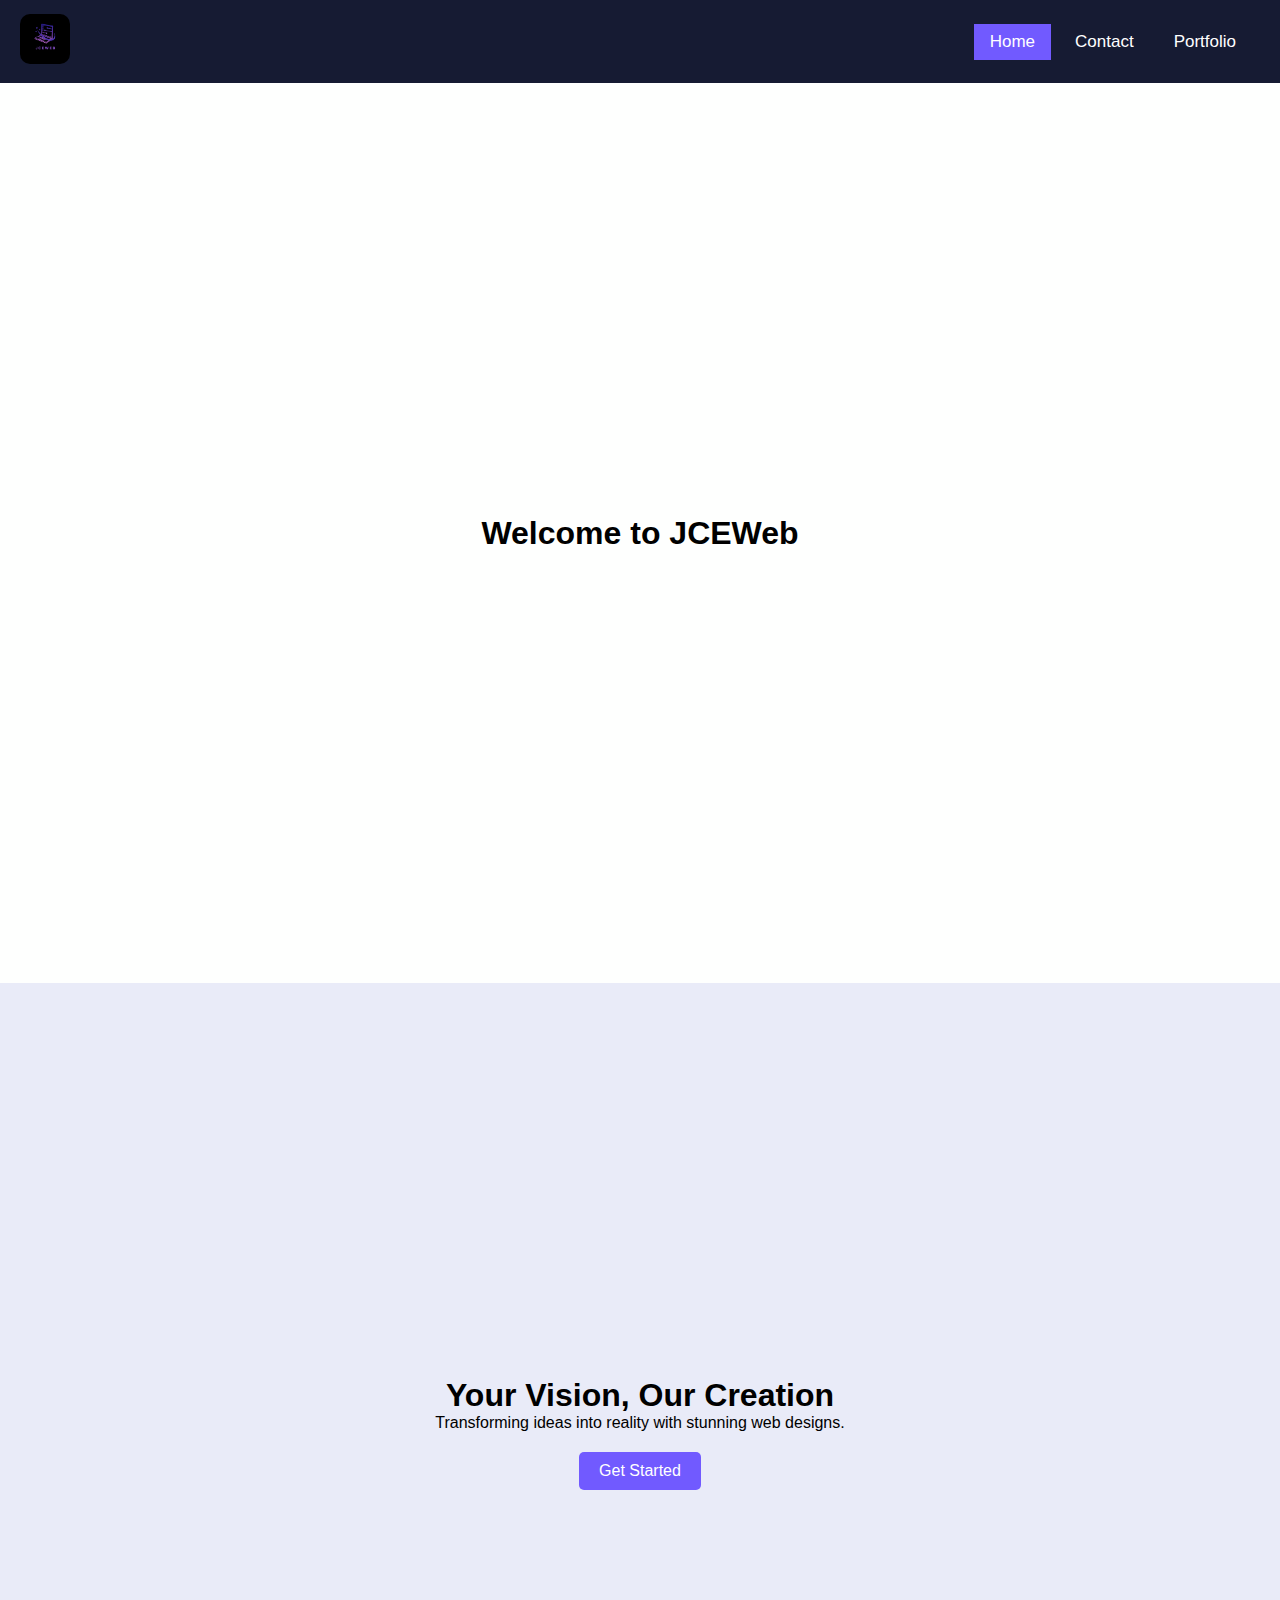
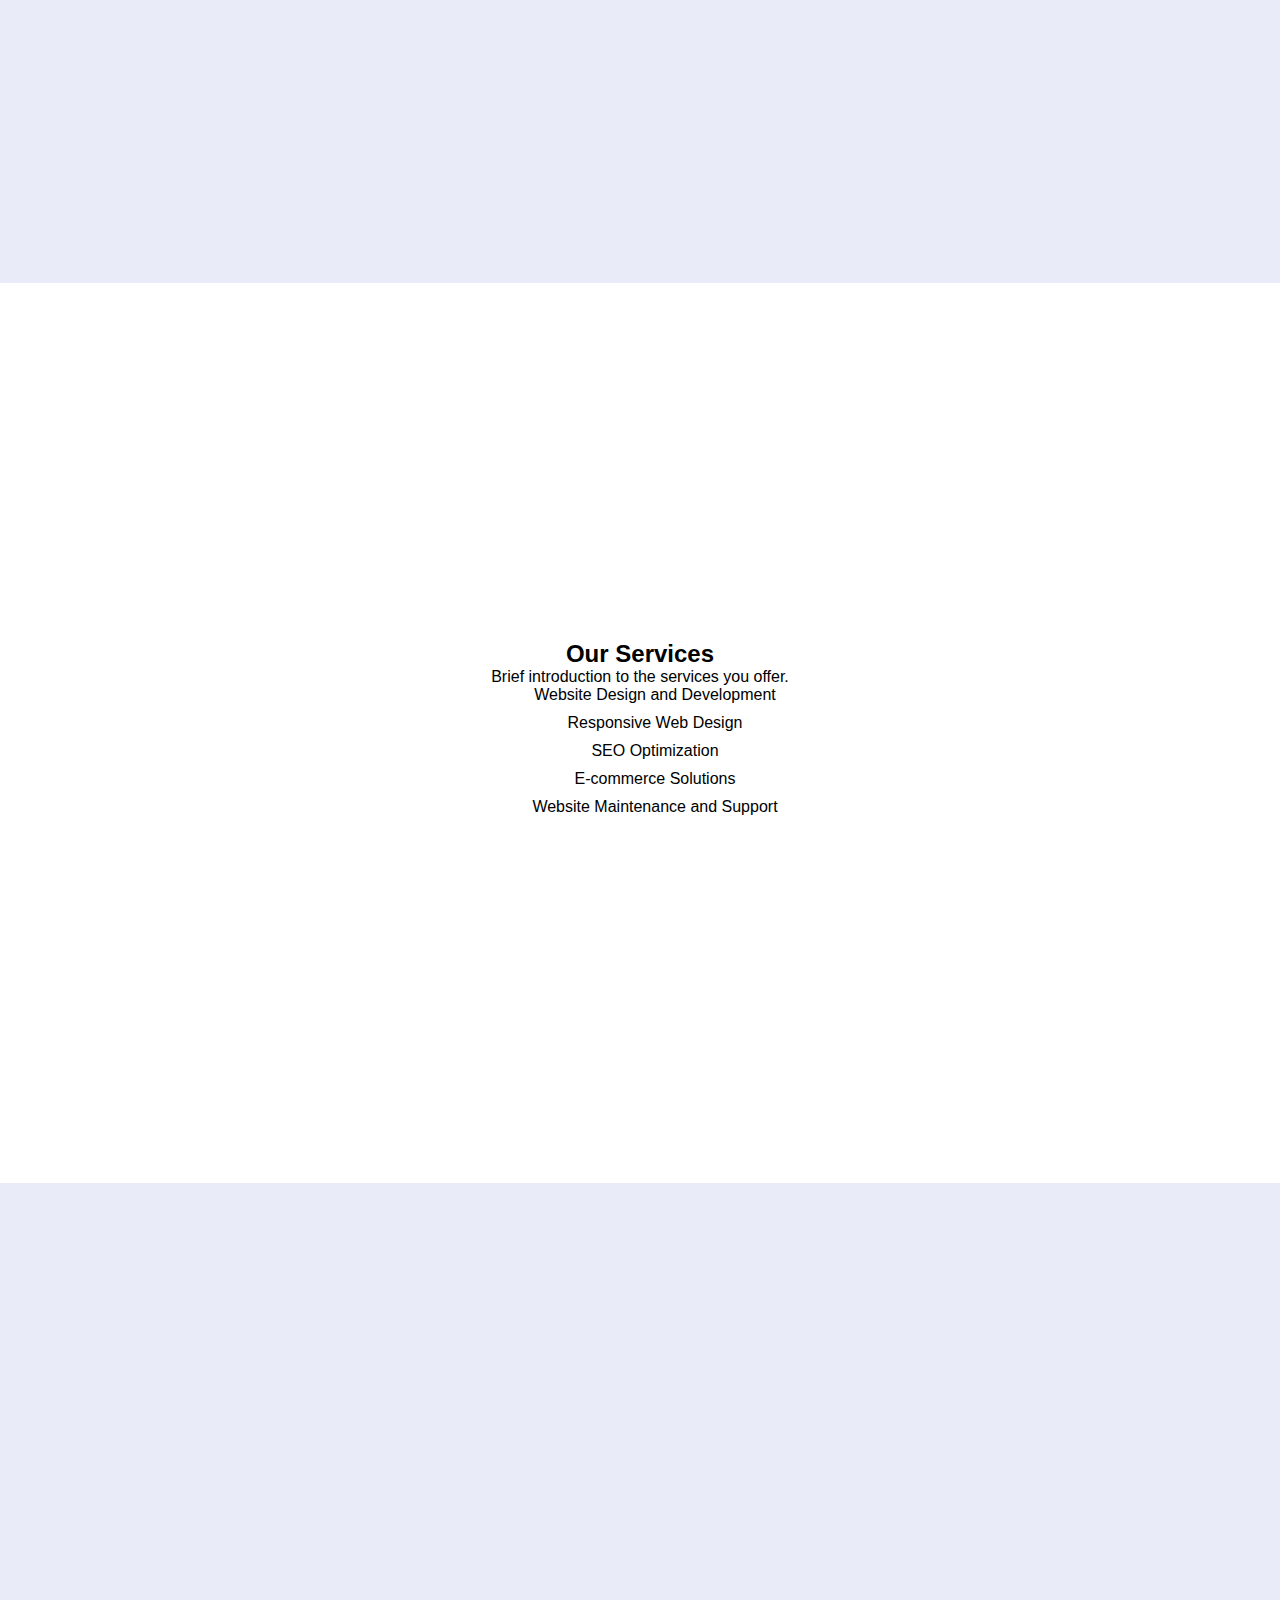
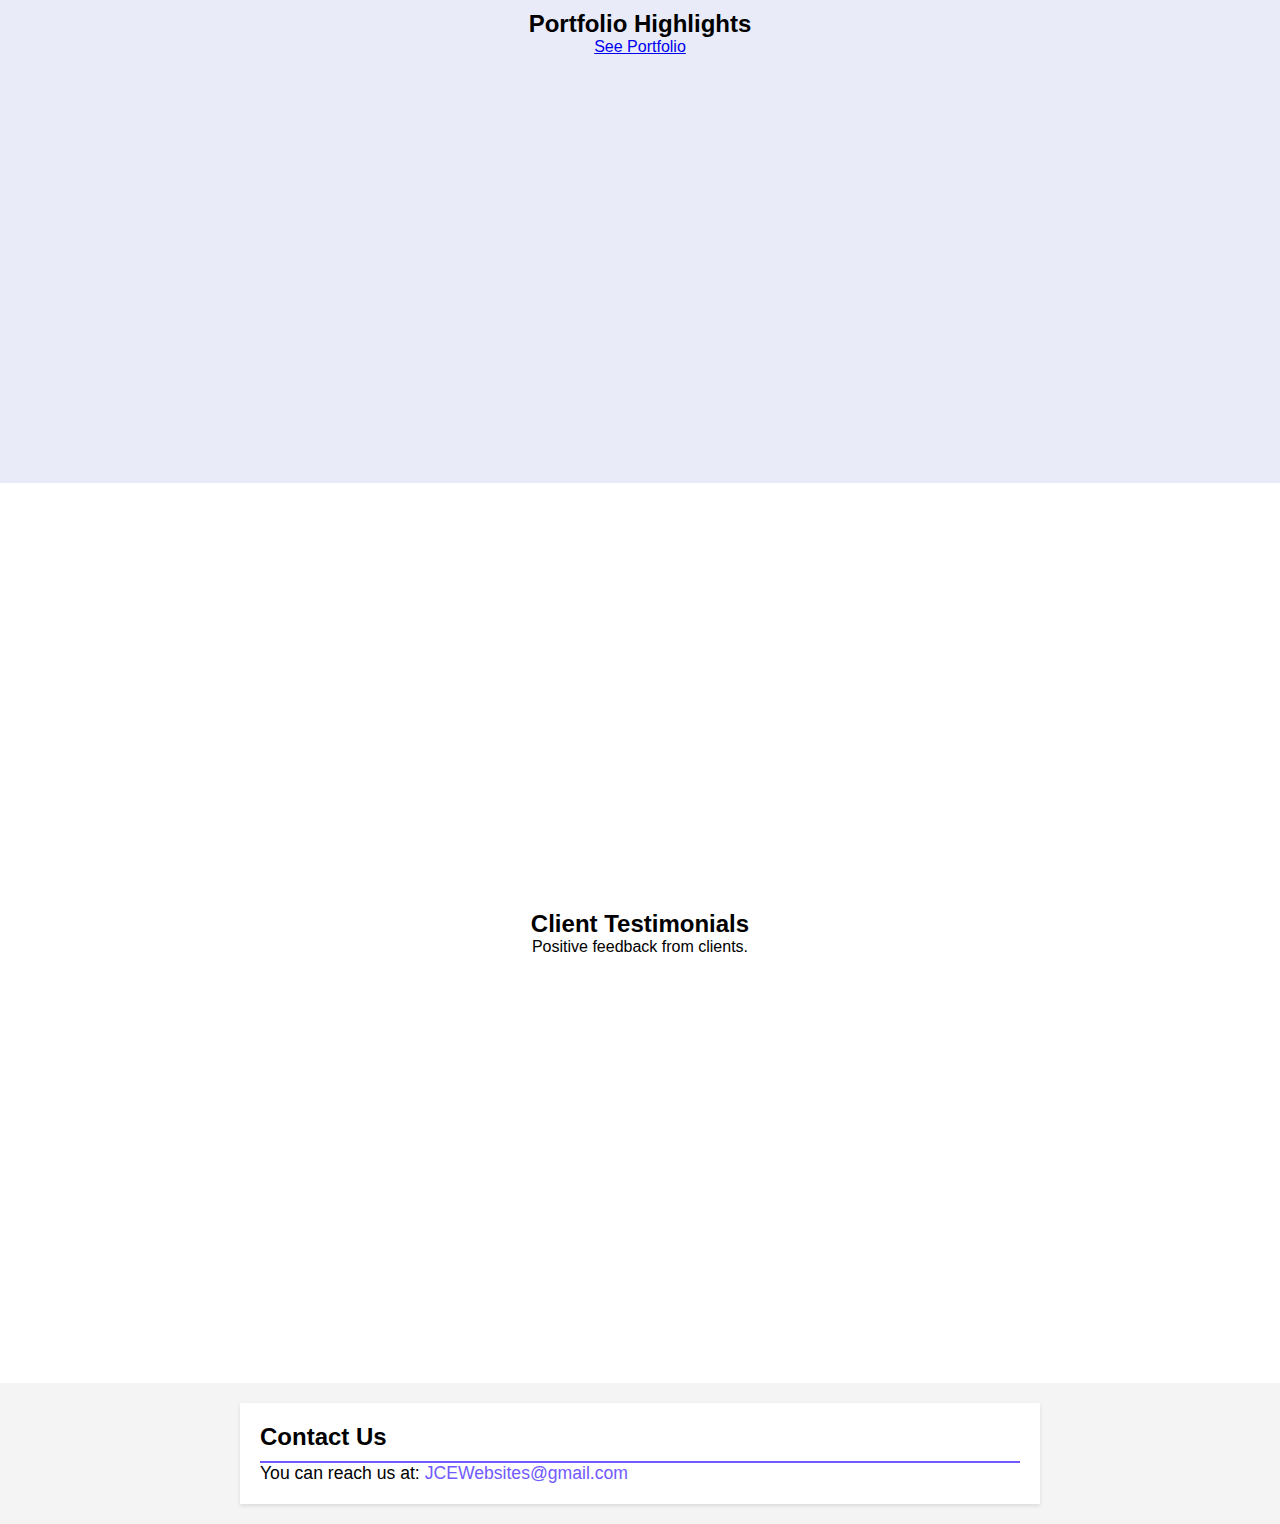
==== index.html @ 8eb4a632 "Add files via upload" ====
<!DOCTYPE html>
<html lang="en">
<head>
  <meta charset="UTF-8">
  <meta name="viewport" content="width=device-width, initial-scale=1.0">
  <link rel="stylesheet" href="styles.css">
  <link rel="preconnect" href="https://fonts.googleapis.com">
  <link rel="preconnect" href="https://fonts.gstatic.com" crossorigin>
  <link href="https://fonts.googleapis.com/css2?family=Dancing+Script:wght@400..700&display=swap" rel="stylesheet">
  <title>JCEWeb</title>
</head>
<body>
  <div class="navbar" id="myNavbar">
    <a href="index.html" class="logo"><img src="logo.jpeg" alt="JCEWeb Logo"></a>
    <div class="nav-items">
      <a href="index.html" class="active">Home</a>
      <a href="contact.html">Contact</a>
      <a href="portfolio.html">Portfolio</a>
    </div>
    <a href="javascript:void(0);" class="icon" onclick="toggleNavbar()">
      &#9776;
    </a>
  </div>

  <div class="dropdown-content" id="dropdownContent">
    <a href="index.html" class="active">Home</a>
    <a href="contact.html">Contact</a>
    <a href="portfolio.html">Portfolio</a>
  </div>

  <section class="introduction">
    <div class="content">
      <h1>Welcome to JCEWeb</h1>
    </div>
  </section>

  <section class="hero">
    <div class="content">
      <h1>Your Vision, Our Creation</h1>
      <p>Transforming ideas into reality with stunning web designs.</p>
      <a href="contact.html" class="cta">Get Started</a>
    </div>
  </section>

  <section class="services-overview">
    <div class="content">
      <h2>Our Services</h2>
      <p>Brief introduction to the services you offer.</p>
      <ul>
        <li>Website Design and Development</li>
        <li>Responsive Web Design</li>
        <li>SEO Optimization</li>
        <li>E-commerce Solutions</li>
        <li>Website Maintenance and Support</li>
      </ul>
    </div>
  </section>

  <section class="portfolio-highlights">
    <div class="content">
      <h2>Portfolio Highlights</h2>
      <!-- Add portfolio items here -->
	  <a href="portfolio.html" class="cta">See Portfolio</a>
    </div>
  </section>

  <section class="client-testimonials">
    <div class="content">
      <h2>Client Testimonials</h2>
      <p>Positive feedback from clients.</p>
      <!-- Add testimonials here -->
    </div>
  </section>

  <div class="contact">
    <h2>Contact Us</h2>
    <p>You can reach us at: <a href="mailto:JCEWebsites@gmail.com">JCEWebsites@gmail.com</a></p>
  </div>

  <script>
    function toggleNavbar() {
      var x = document.getElementById("dropdownContent");
      if (x.style.maxHeight) {
        x.style.maxHeight = null;
      } else {
        x.style.maxHeight = x.scrollHeight + "px";
      }
    }
  </script>
</body>
</html>
---- styles.css ----
* {
	box-sizing: border-box;
	margin: 0;
	padding: 0;
  }
  
  body {
	font-family: Arial, sans-serif;
	background-color: #f4f4f4;
	color: #000;
	overflow-x: hidden;
  }
  
  .navbar {
	overflow: hidden;
	background-color: rgb(22, 27, 51);
	padding: 14px 20px;
	position: relative;
	z-index: 1;
	display: flex;
	justify-content: space-between;
	align-items: center;
  }
  
  .navbar .nav-items {
	display: flex;
  }
  
  .navbar a {
	color: #fff;
	text-align: center;
	padding: 14px 16px;
	text-decoration: none;
	font-size: 17px;
	transition: background-color 0.3s ease;
  }
  
  .navbar a:hover:not(.logo) {
	background-color: #ddd;
	color: black;
  }
  
  .navbar a.active {
	background-color: rgb(113, 90, 255);
	color: white;
  }
  
  .navbar a.logo {
	padding: 0;
  }
  
  .navbar a.logo img {
	width: 50px;
	height: 50px;
	border-radius: 10px;
  }
  
  .navbar a.icon {
	display: none;
  }
  
  .dropdown-content {
	display: none;
	background-color: rgb(22, 27, 51);
	width: 100%;
	overflow: hidden;
	transition: max-height 0.3s ease-out;
  }
  
  .dropdown-content a {
	float: none;
	color: #fff;
	padding: 12px 16px;
	text-decoration: none;
	display: block;
	text-align: left;
  }
  
  .dropdown-content a:hover {
	background-color: #ddd;
	color: black;
  }
  
  @media screen and (max-width: 650px) {
	.navbar a:not(.logo) {
	  display: none;
	}
  
	.navbar a.icon {
	  float: right;
	  display: block;
	}
  
	.navbar .logo {
	  float: left;
	}
  
	.dropdown-content {
	  display: block;
	  max-height: 0;
	}
  
	.dropdown-content a {
	  padding: 20px 16px; /* Increased spacing for mobile */
	}
  }
  
  @media screen and (min-width: 651px) {
	.navbar .nav-items a {
	  padding: 8px 16px; /* Reduced spacing for desktop */
	  margin-right: 8px; /* Slight distance between items */
	}
  
	.dropdown-content a {
	  padding: 8px 16px; /* Reduced spacing for desktop */
	  text-align: left;  /* Align items to the left */
	}
  }
  
  section {
	display: flex;
	justify-content: center;
	align-items: center;
	height: 100vh;
	padding: 20px;
	color: #000;
	text-align: center;
  }
  
  .introduction {
	background-color: rgb(254, 255, 254);
  }
  
  .hero {
	background-color: rgb(233, 235, 248);
  }
  
  .services-overview {
	background-color: rgb(254, 255, 254);
  }
  
  .portfolio-highlights {
	background-color: rgb(233, 235, 248);
  }
  
  .client-testimonials {
	background-color: rgb(254, 255, 254);
  }
  
  .hero .content {
	text-align: center;
  }
  
  .hero .cta {
	display: inline-block;
	padding: 10px 20px;
	margin-top: 20px;
	background-color: rgb(113, 90, 255);
	color: white;
	text-decoration: none;
	border-radius: 5px;
	transition: background-color 0.3s ease;
  }
  
  .hero .cta:hover {
	background-color: #028a50;
  }
  
  .services-overview ul {
	list-style: none;
	padding: 0;
  }
  
  .services-overview ul li {
	background: url('checkmark.png') no-repeat left center;
	background-size: 20px 20px;
	padding-left: 30px;
	margin-bottom: 10px;
  }
  
  .contact {
	padding: 20px;
	max-width: 800px;
	margin: 20px auto;
	background-color: rgb(254, 255, 254);
	box-shadow: 0 2px 4px rgba(0, 0, 0, 0.1);
  }
  
  .contact h2 {
	border-bottom: 2px solid rgb(113, 90, 255);
	padding-bottom: 10px;
  }
  
  .contact p {
	font-size: 1.1em;
  }
  
  .contact a {
	color: rgb(113, 90, 255);
	text-decoration: none;
  }
  
  .contact a:hover {
	text-decoration: underline;
  }
  
  /* Responsive Styles */
  @media (max-width: 768px) {
	.topnav a {
	  display: none;
	}
  
	.topnav a.icon {
	  display: block;
	  position: absolute;
	  right: 0;
	  top: 0;
	}
  
	.topnav.responsive {
	  position: relative;
	}
  
	.topnav.responsive a.icon {
	  position: relative;
	}
  
	.topnav.responsive a {
	  float: none;
	  display: block;
	  text-align: left;
	}
  
	.topnav.responsive .logo {
	  float: none;
	}
  
	.heading h1 {
	  font-size: 2em;
	}
  
	.heading h3 {
	  font-size: 1em;
	}
  
	.services, .contact {
	  padding: 10px;
	}
  
	.services ul li {
	  background-size: 15px 15px;
	  padding-left: 25px;
	}
  }
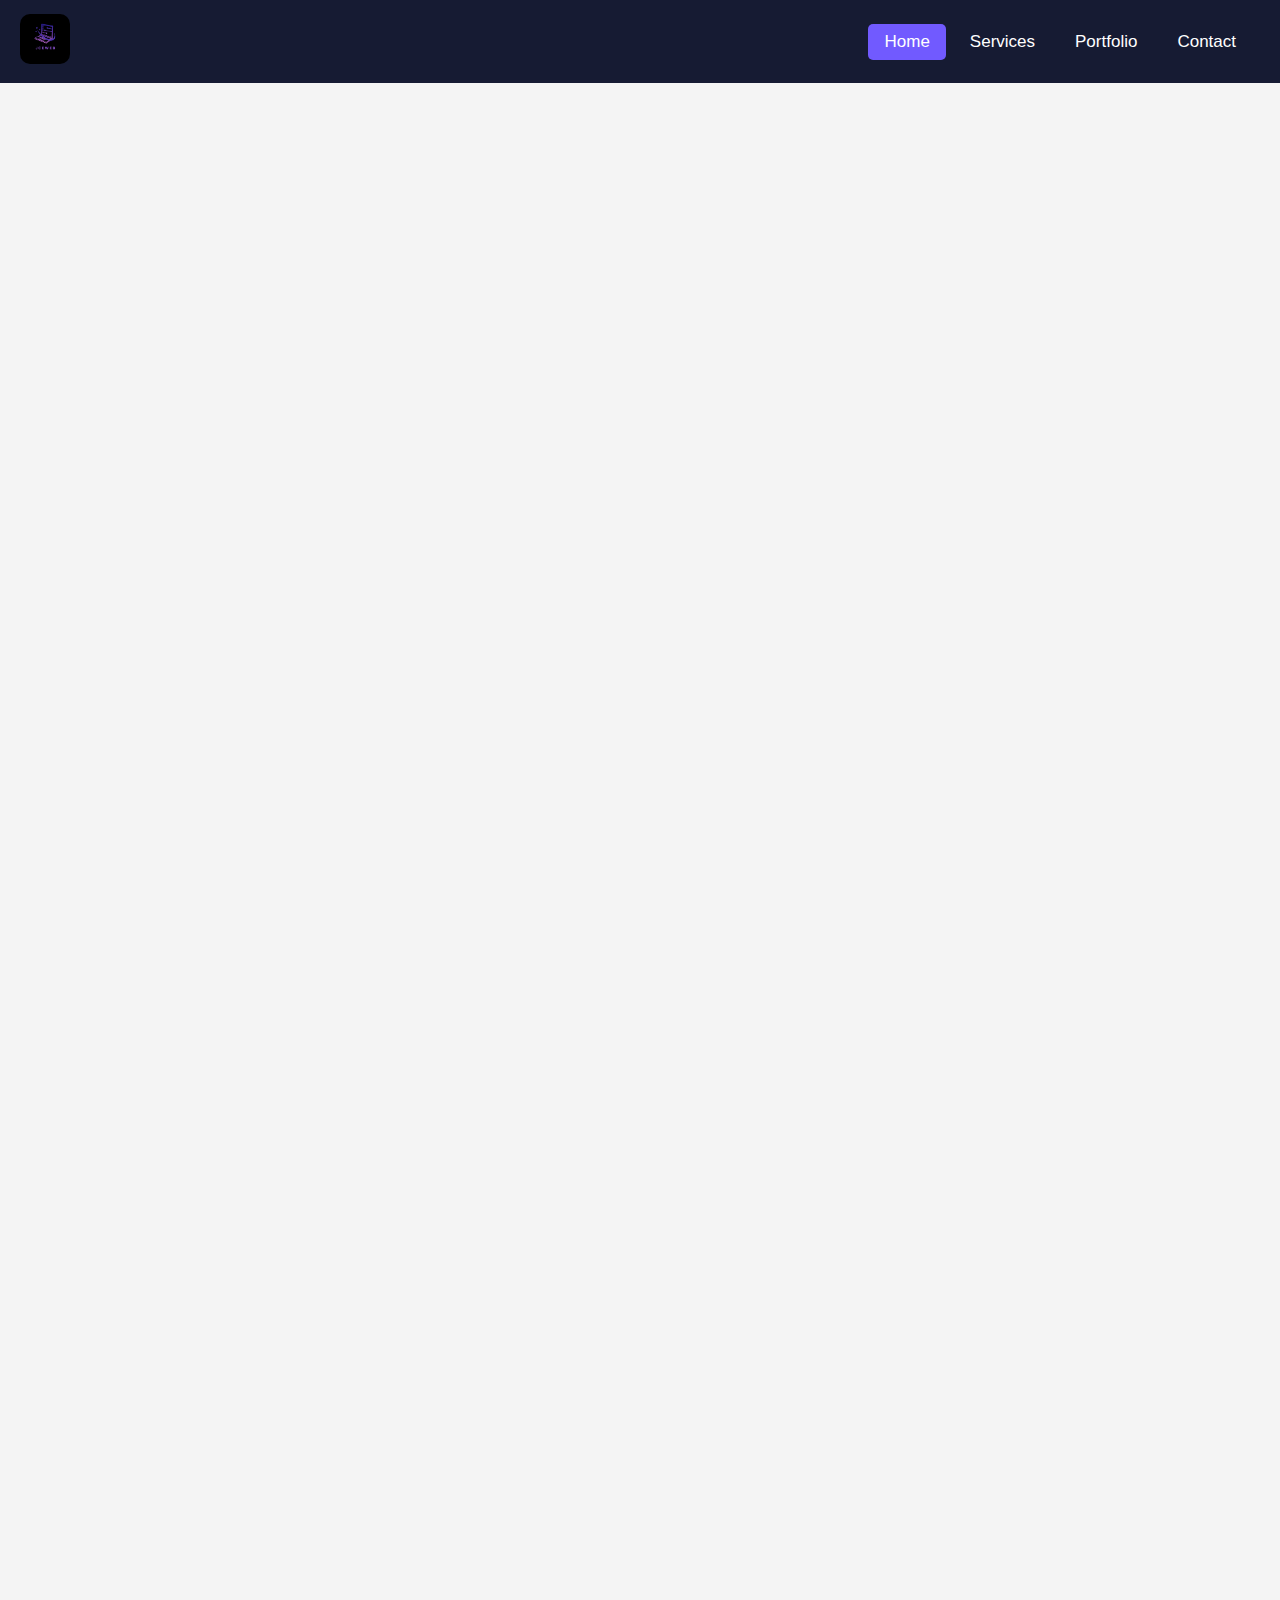
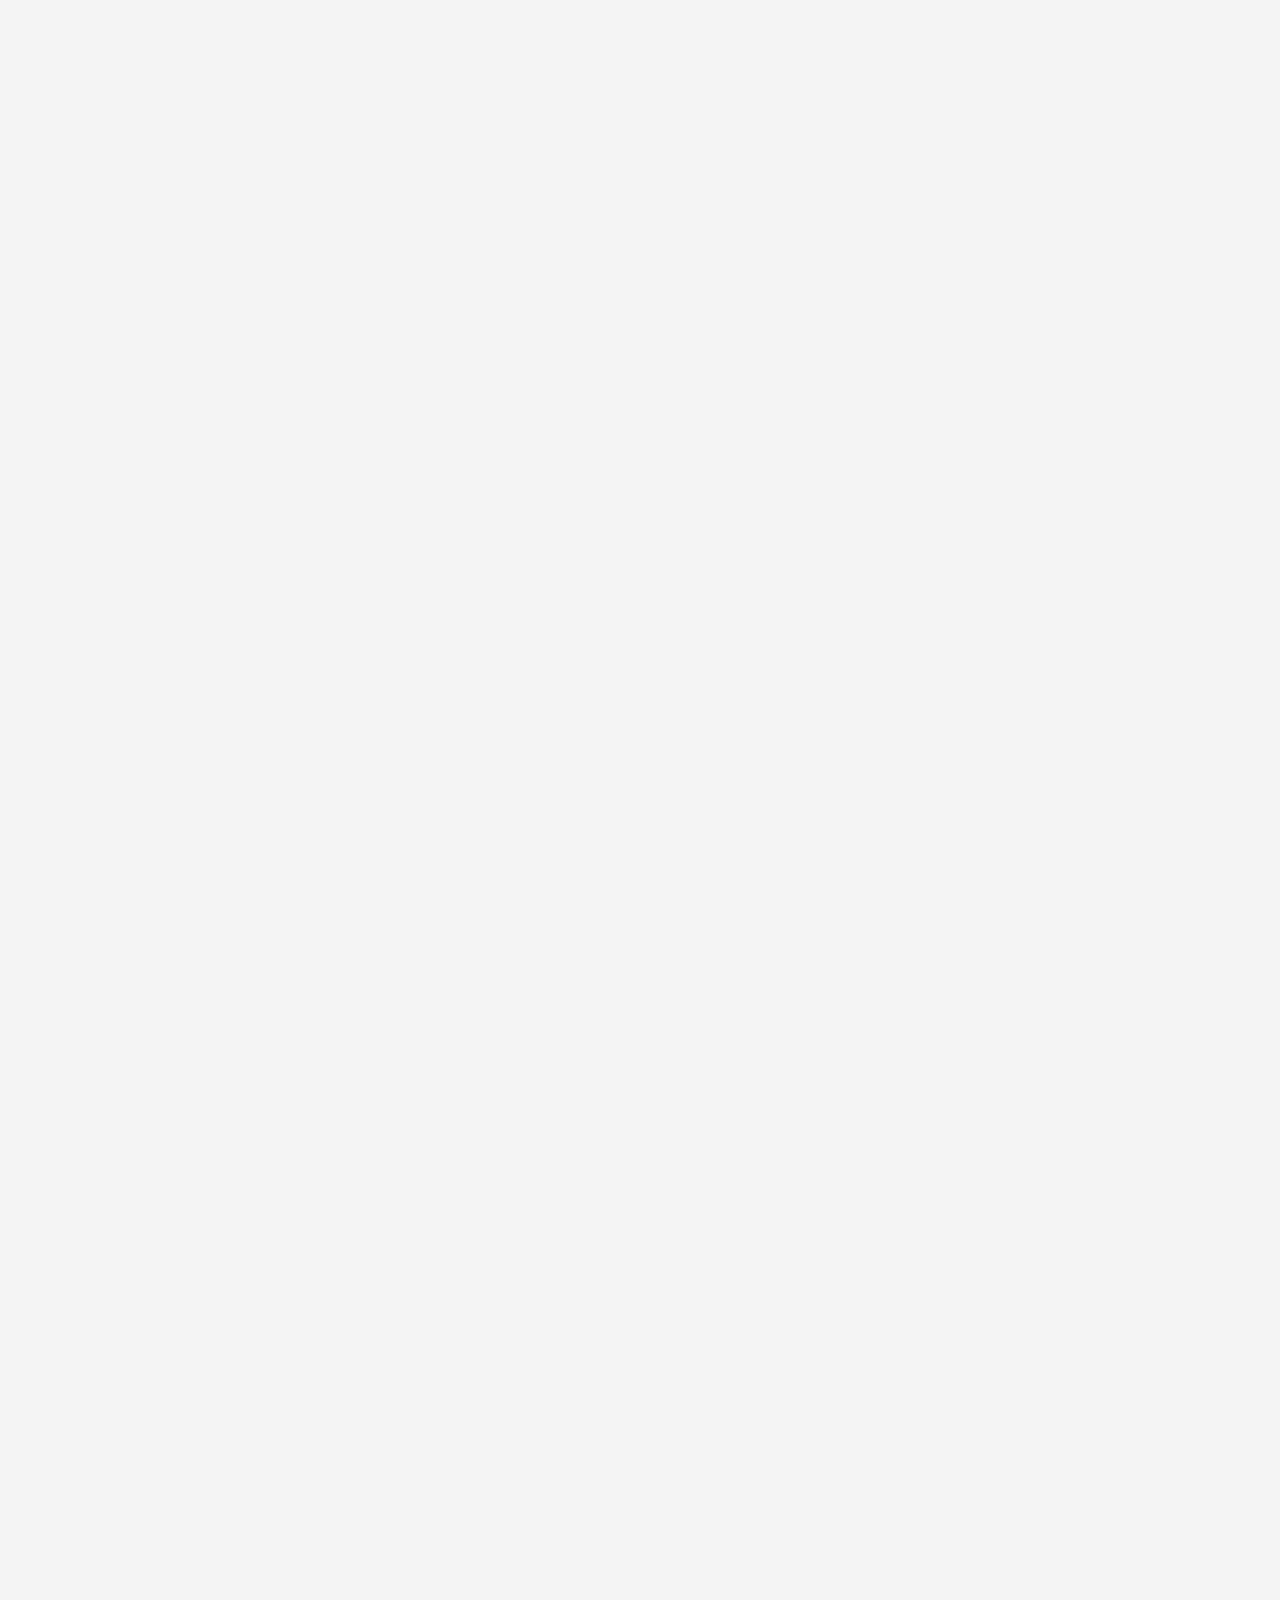
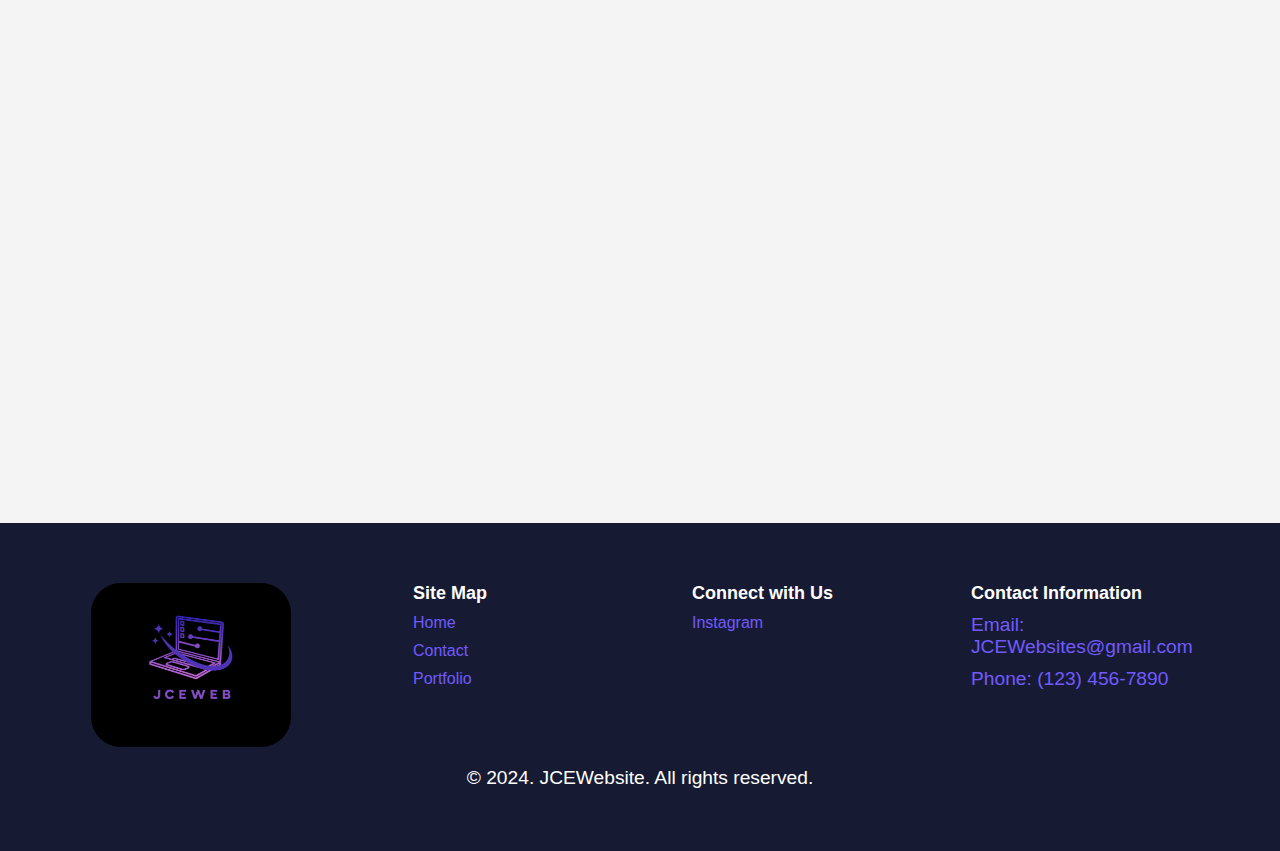
==== commit 72f9ab43: "Add files via upload" ====
--- a/index.html
+++ b/index.html
@@ -14,8 +14,10 @@
     <a href="index.html" class="logo"><img src="logo.jpeg" alt="JCEWeb Logo"></a>
     <div class="nav-items">
       <a href="index.html" class="active">Home</a>
+      <a href="services.html">Services</a>
+      <a href="portfolio.html">Portfolio</a>
       <a href="contact.html">Contact</a>
-      <a href="portfolio.html">Portfolio</a>
+      
     </div>
     <a href="javascript:void(0);" class="icon" onclick="toggleNavbar()">
       &#9776;
@@ -24,37 +26,25 @@
 
   <div class="dropdown-content" id="dropdownContent">
     <a href="index.html" class="active">Home</a>
+    <a href="services.html">Services</a>
+    <a href="portfolio.html">Portfolio</a>
     <a href="contact.html">Contact</a>
-    <a href="portfolio.html">Portfolio</a>
+    
+    
   </div>
 
-  <section class="introduction">
-    <div class="content">
-      <h1>Welcome to JCEWeb</h1>
+  <section class="hero">
+    <div class="hero-content">
+        <h1>Crafting Digital <span class="highlight">Spaces</span></h1>
+        <p>Let us elevate your online presence</p>
+        <button class="start-project-btn">See Our Services</button>
+    </div>
+    <div class="hero-image">
+        <img src="LaptopGraphic.jpg" alt="Man on Laptop">
     </div>
   </section>
 
-  <section class="hero">
-    <div class="content">
-      <h1>Your Vision, Our Creation</h1>
-      <p>Transforming ideas into reality with stunning web designs.</p>
-      <a href="contact.html" class="cta">Get Started</a>
-    </div>
-  </section>
 
-  <section class="services-overview">
-    <div class="content">
-      <h2>Our Services</h2>
-      <p>Brief introduction to the services you offer.</p>
-      <ul>
-        <li>Website Design and Development</li>
-        <li>Responsive Web Design</li>
-        <li>SEO Optimization</li>
-        <li>E-commerce Solutions</li>
-        <li>Website Maintenance and Support</li>
-      </ul>
-    </div>
-  </section>
 
   <section class="portfolio-highlights">
     <div class="content">
@@ -72,10 +62,51 @@
     </div>
   </section>
 
-  <div class="contact">
-    <h2>Contact Us</h2>
-    <p>You can reach us at: <a href="mailto:JCEWebsites@gmail.com">JCEWebsites@gmail.com</a></p>
-  </div>
+  <section class="contact">
+    <div class="content">
+      <h2>Contact us</h2>
+      <p>Reach out to us here</p>
+      <!-- Add testimonials here -->
+    </div>
+  </section>
+
+  <footer class="larger-footer">
+    <div class="footer-container">
+      <img src="logo.jpeg"  alt="JCEWeb Logo" class="footer-logo">
+      
+      <!-- Page Links -->
+      <div class="footer-section">
+        <h3>Site Map</h3>
+        <ul>
+          <li><a href="index.html">Home</a></li>
+          <li><a href="contact.html">Contact</a></li>
+          <li><a href="Portfolio.html">Portfolio</a></li>
+        </ul>
+      </div>
+  
+      <!-- Social Media Links -->
+      <div class="footer-section">
+        <h3>Connect with Us</h3>
+        <ul>
+          <li><a href="https://instagram.com">Instagram</a></li>
+          <!-- Add more social media if needed -->
+        </ul>
+      </div>
+  
+      <!-- Contact Information -->
+      <div class="footer-section">
+        <h3>Contact Information</h3>
+        <p>Email: <a href="mailto:JCEWebsites@gmail.com">JCEWebsites@gmail.com</a></p>
+        <p>Phone: (123) 456-7890</p>
+      
+      </div>
+    </div>
+  
+    <!-- Additional Footer Information -->
+    <div class="footer-bottom">
+      <p>&copy; 2024. JCEWebsite. All rights reserved.</p>
+    </div>
+  </footer>
 
   <script>
     function toggleNavbar() {
@@ -88,4 +119,4 @@
     }
   </script>
 </body>
-</html>
+</html>--- a/styles.css
+++ b/styles.css
@@ -10,6 +10,7 @@
 	color: #000;
 	overflow-x: hidden;
   }
+
   
   .navbar {
 	overflow: hidden;
@@ -32,17 +33,20 @@
 	padding: 14px 16px;
 	text-decoration: none;
 	font-size: 17px;
-	transition: background-color 0.3s ease;
+	transition: background-color 0.3s ease, color 0.3s ease;
+	border-radius: 5px;  /* Add this line */
   }
   
   .navbar a:hover:not(.logo) {
 	background-color: #ddd;
 	color: black;
+	border-radius: 5px;  /* Add this line */
   }
   
   .navbar a.active {
 	background-color: rgb(113, 90, 255);
 	color: white;
+	border-radius: 5px;  /* Add this line */
   }
   
   .navbar a.logo {
@@ -65,6 +69,8 @@
 	width: 100%;
 	overflow: hidden;
 	transition: max-height 0.3s ease-out;
+	border-bottom-left-radius: 10px;
+	border-bottom-right-radius: 10px ;
   }
   
   .dropdown-content a {
@@ -103,6 +109,11 @@
 	.dropdown-content a {
 	  padding: 20px 16px; /* Increased spacing for mobile */
 	}
+
+	.dropdown-content a.active {
+		color: rgb(113, 90, 255);
+		font-weight: bold;
+	}
   }
   
   @media screen and (min-width: 651px) {
@@ -125,58 +136,101 @@
 	padding: 20px;
 	color: #000;
 	text-align: center;
-  }
-  
-  .introduction {
-	background-color: rgb(254, 255, 254);
+	opacity: 0;
+  	animation: fadeIn 0.6s ease-out forwards;
+}
+
+@keyframes fadeIn {
+  to {
+    opacity: 1;
+  }
+}
+
+  
+.portfolio-highlights {
+  background-color: rgb(254, 255, 254);
+}
+
+
+  
+  .client-testimonials {
+	background-color: rgb(233, 235, 248);
   }
   
   .hero {
-	background-color: rgb(233, 235, 248);
-  }
-  
-  .services-overview {
-	background-color: rgb(254, 255, 254);
-  }
-  
-  .portfolio-highlights {
-	background-color: rgb(233, 235, 248);
-  }
-  
-  .client-testimonials {
-	background-color: rgb(254, 255, 254);
-  }
-  
-  .hero .content {
-	text-align: center;
-  }
-  
-  .hero .cta {
-	display: inline-block;
-	padding: 10px 20px;
-	margin-top: 20px;
-	background-color: rgb(113, 90, 255);
-	color: white;
-	text-decoration: none;
-	border-radius: 5px;
-	transition: background-color 0.3s ease;
-  }
-  
-  .hero .cta:hover {
-	background-color: #028a50;
-  }
-  
-  .services-overview ul {
-	list-style: none;
-	padding: 0;
-  }
-  
-  .services-overview ul li {
-	background: url('checkmark.png') no-repeat left center;
-	background-size: 20px 20px;
-	padding-left: 30px;
-	margin-bottom: 10px;
-  }
+    display: flex;
+    flex-wrap: wrap;
+    justify-content: space-between;
+    align-items: center;
+    background-color: rgb(233, 235, 248);
+    color: black;
+    padding: 2rem;
+	
+	
+}
+
+.hero-content {
+    flex: 1 1 40%;
+    max-width: 600px;
+}
+
+.hero-image {
+    flex: 1 1 50%;
+    max-width: 500px;
+}
+
+.hero-image img {
+    max-width: 100%;
+    height: auto;
+}
+
+h1 {
+    font-size: 3rem;
+    margin-bottom: 1rem;
+}
+
+p {
+    font-size: 1.2rem;
+    margin-bottom: 2rem;
+}
+
+.start-project-btn {
+    background-color: rgb(113, 90, 255);
+    color: #fff;
+    border: none;
+    padding: 0.8rem 1.6rem;
+    font-size: 1rem;
+    cursor: pointer;
+    transition: background-color 0.3s ease;
+}
+
+.start-project-btn:hover {
+    background-color:rgb(130, 160, 249);
+}
+
+/* Media queries for responsive layout */
+@media screen and (max-width: 768px) {
+    .hero {
+        text-align: center;
+		height: 120vh;
+    }
+
+    .hero-content,
+    .hero-image {
+        flex: 1 1 100%;
+        max-width: 100%;
+    }
+
+    .hero-image {
+        margin-top: 2rem;
+
+    }
+}
+
+.highlight {
+    color: rgb(113, 90, 255); /* Light blue color */
+}
+  
   
   .contact {
 	padding: 20px;
@@ -252,4 +306,367 @@
 	  padding-left: 25px;
 	}
   }
+
+  .portfolio {
+	display: flex;
+	flex-direction: column;
+	align-items: center;
+	padding: 20px;
+    	opacity: 0;
+  	animation: fadeIn 0.6s ease-out forwards;
+	margin-bottom: 100px;
+}
+
+@keyframes fadeIn {
+  to {
+    opacity: 1;
+  }
+}
+  
+  .portfolio h1 {
+	text-align: center;
+	margin-bottom: 20px;
+	font-size: clamp(1.5rem, 5vw, 2.5rem);
+	color: rgb(22, 27, 51);
+  }
+  
+  .portfolio-container {
+	display: flex;
+	flex-wrap: wrap;
+	justify-content: center;
+	gap: 20px;
+	padding: 20px;
+  }
+  
+  .portfolio-item {
+	width: calc(100% / 3 - 40px); /* Adjusted width to be responsive */
+	height: 200px; /* Fixed height */
+	overflow: hidden;
+	border-radius: 10px;
+	position: relative;
+	transition: all 0.3s ease;
+  }
+  
+  .portfolio-item img {
+	width: 100%;
+	height: 100%;
+	object-fit: cover;
+	transition: all 0.3s ease;
+  }
+  
+  .portfolio-item:hover {
+	transform: scale(1.05);
+	box-shadow: 0 0 20px rgba(113, 90, 255, 0.5);
+  }
+  
+  .portfolio-item:hover img {
+	filter: brightness(0.7);
+  }
+  
+  .portfolio-item::after {
+	content: attr(data-title);
+	position: absolute;
+	bottom: 0;
+	left: 0;
+	width: 100%;
+	padding: 10px;
+	background-color: rgba(22, 27, 51, 0.8);
+	color: white;
+	font-size: 16px;
+	text-align: center;
+	opacity: 0;
+	transition: opacity 0.3s ease;
+  }
+  
+  .portfolio-item:hover::after {
+	opacity: 1;
+  }
+  
+  /* Media Queries for Responsiveness */
+  @media (max-width: 1024px) {
+	.portfolio-item {
+	  width: calc(50% - 40px); /* Adjusted width for tablets */
+	}
+  }
+  
+  @media (max-width: 768px) {
+	.portfolio-item {
+	  width: calc(100% - 40px); /* Adjusted width for mobile devices */
+	}
+  
+	.portfolio h1 {
+	  font-size: 2em;
+	}
+  }
+  
+  @media (max-width: 480px) {
+	.portfolio h1 {
+	  font-size: 1.5em;
+	}
+  }
+
+  .contact-page {
+	background-color: rgb(233, 235, 248);
+	height: 170vh;
+  }
+  
+  .contact-page .content {
+	max-width: 800px;
+	width: 100%;
+	margin: auto; /* Center the content */
+  }
+  
+  .contact-page h1 {
+	font-size: clamp(2rem, 5vw, 3rem);
+	color: rgb(22, 27, 51);
+	margin-bottom: 30px;
+	text-align: center;
+  }
+  
+  .contact-page > .content > p {
+	font-size: 1.1rem;
+	line-height: 1.6;
+	color: #333;
+	margin-bottom: 20px;
+	text-align: center;
+  }
+  
+  .contact-form {
+	background-color: white;
+	padding: 40px;
+	border-radius: 10px;
+	box-shadow: 0 0 20px rgba(0, 0, 0, 0.1);
+	margin-bottom: 40px;
+  }
+  
+  .form-group {
+	margin-bottom: 25px;
+	margin-top: 25px;
+  }
+  
+  .form-group label {
+	display: block;
+	margin-bottom: 16px;
+	color: rgb(22, 27, 51);
+	font-weight: bold;
+	font-size: 1rem;
+  }
+  
+  .form-group input,
+  .form-group textarea {
+	width: 100%;
+	padding: 12px;
+	border: 1px solid #ddd;
+	border-radius: 5px;
+	font-size: 1rem;
+	transition: border-color 0.3s ease;
+  }
+  
+  .form-group input:focus,
+  .form-group textarea:focus {
+	outline: none;
+	border-color: rgb(113, 90, 255);
+  }
+  
+  .form-group textarea {
+	height: 150px;
+	resize: vertical;
+  }
+  
+  .contact-form .cta {
+	background-color: rgb(113, 90, 255);
+	color: white;
+	border: none;
+	padding: 12px 24px;
+	font-size: 1rem;
+	border-radius: 5px;
+	cursor: pointer;
+	transition: background-color 0.3s ease;
+	display: block;
+	width: 100%;
+	margin-top: 10px;
+  }
+  
+  .contact-form .cta:hover {
+	background-color: #5142b8;
+  }
+  
+  .contact-info {
+	background-color: white;
+	padding: 40px;
+	border-radius: 10px;
+	box-shadow: 0 0 20px rgba(0, 0, 0, 0.1);
+  }
+  
+  .contact-info h2 {
+	color: rgb(22, 27, 51);
+	margin-bottom: 20px;
+	font-size: 1.5rem;
+	text-align: center;
+  }
+  
+  .contact-info p {
+	margin-bottom: 15px;
+	font-size: 1rem;
+	line-height: 1.6;
+	color: #333;
+  }
+  
+  .contact-info a {
+	color: rgb(113, 90, 255);
+	text-decoration: none;
+	transition: color 0.3s ease;
+  }
+  
+  .contact-info a:hover {
+	color: #5142b8;
+	text-decoration: underline;
+  }
+  
+  @media (max-width: 768px) {
+	.contact-page {
+	  padding: 40px 20px; /* Reduced padding for smaller screens */
+	}
+  
+	.contact-form,
+	.contact-info {
+	  padding: 30px; /* Adjusted padding for smaller screens */
+	}
+  
+	.contact-page h1 {
+	  font-size: 2rem;
+	  margin-bottom: 20px;
+	}
+  
+	.contact-page > .content > p {
+	  font-size: 1rem;
+	  margin-bottom: 30px;
+	}
+  
+	.form-group {
+	  margin-bottom: 20px;
+	}
+  
+	.contact-info h2 {
+	  font-size: 1.3rem;
+	}
+  }
+  
+
+  .larger-footer {
+	background-color: rgb(22, 27, 51);
+	padding: 30px;
+	color: #fff; 
+  }
+
+  .footer-container {
+	display: flex;
+	flex-wrap: wrap; 
+	justify-content: space-around;
+	align-items: flex-start;
+	margin-top: 30px;
+  }
+
+  .footer-logo img {
+	max-width: 100px; 
+	height: auto;
+	margin-right: 20px; 
+  }
+
+  .footer-section {
+	flex: 1;
+	margin-bottom: 20px;
+  }
+
+  .footer-section h3 {
+	font-size: 18px; 
+	color: white; 
+	text-shadow:#000;
+  }
+
+  .footer-section ul {
+	list-style: none;
+	padding: 0;
+	margin: 0;
+  }
+
+  .footer-section ul li {
+	margin-top: 10px;
+	margin-bottom: 10px; 
+  }
+
+  .footer-section a {
+	color: rgb(113, 90, 255); 
+	text-decoration: none; 
+  }
+
+  .footer-section p {
+	color: rgb(113, 90, 255); 
+	margin-top: 10px; 
+	margin-bottom: 10px;
+  }
+
+  .social-links {
+	list-style: none;
+	padding: 0;
+	display: flex;
+	
+  }
+
+  .social-links img {
+	width: 30px; 
+	height: auto;
+	margin-right: 10px; 
+  }
+
+  .footer-bottom {
+	margin-top: 20px; 
+	text-align: center;
+	color: #fff; 
+  }
+
+  .footer-logo{
+	max-width: 200px;
+	margin-left: 5%;
+	margin-right: 10%;
+	border-radius: 30px
+  }
+
+
+  /* Media query for smaller screens */
+  @media screen and (max-width: 600px) {
+	.footer-container {
+	  margin-top: 20px;
+	  flex-direction: column;
+	  align-items: center;
+	}
+
+	.footer-section {
+	  text-align: center;
+	  margin-top: 50px;
+	  order: 1; 
+	}
+
+	.social-links {
+	  order: 2; 
+	  margin-top: 10px; 
+	  align-self: center;
+	}
+
+	.footer-bottom {
+	  order: 3; 
+	  margin-top: 20px; 
+	}
+
+	.footer-logo {
+	  align-self: center;
+	  order: 0; 
+	  max-width: 200px;
+	}
+
+	.footer-logo img {
+	  display: block; 
+	}
+
+  }
   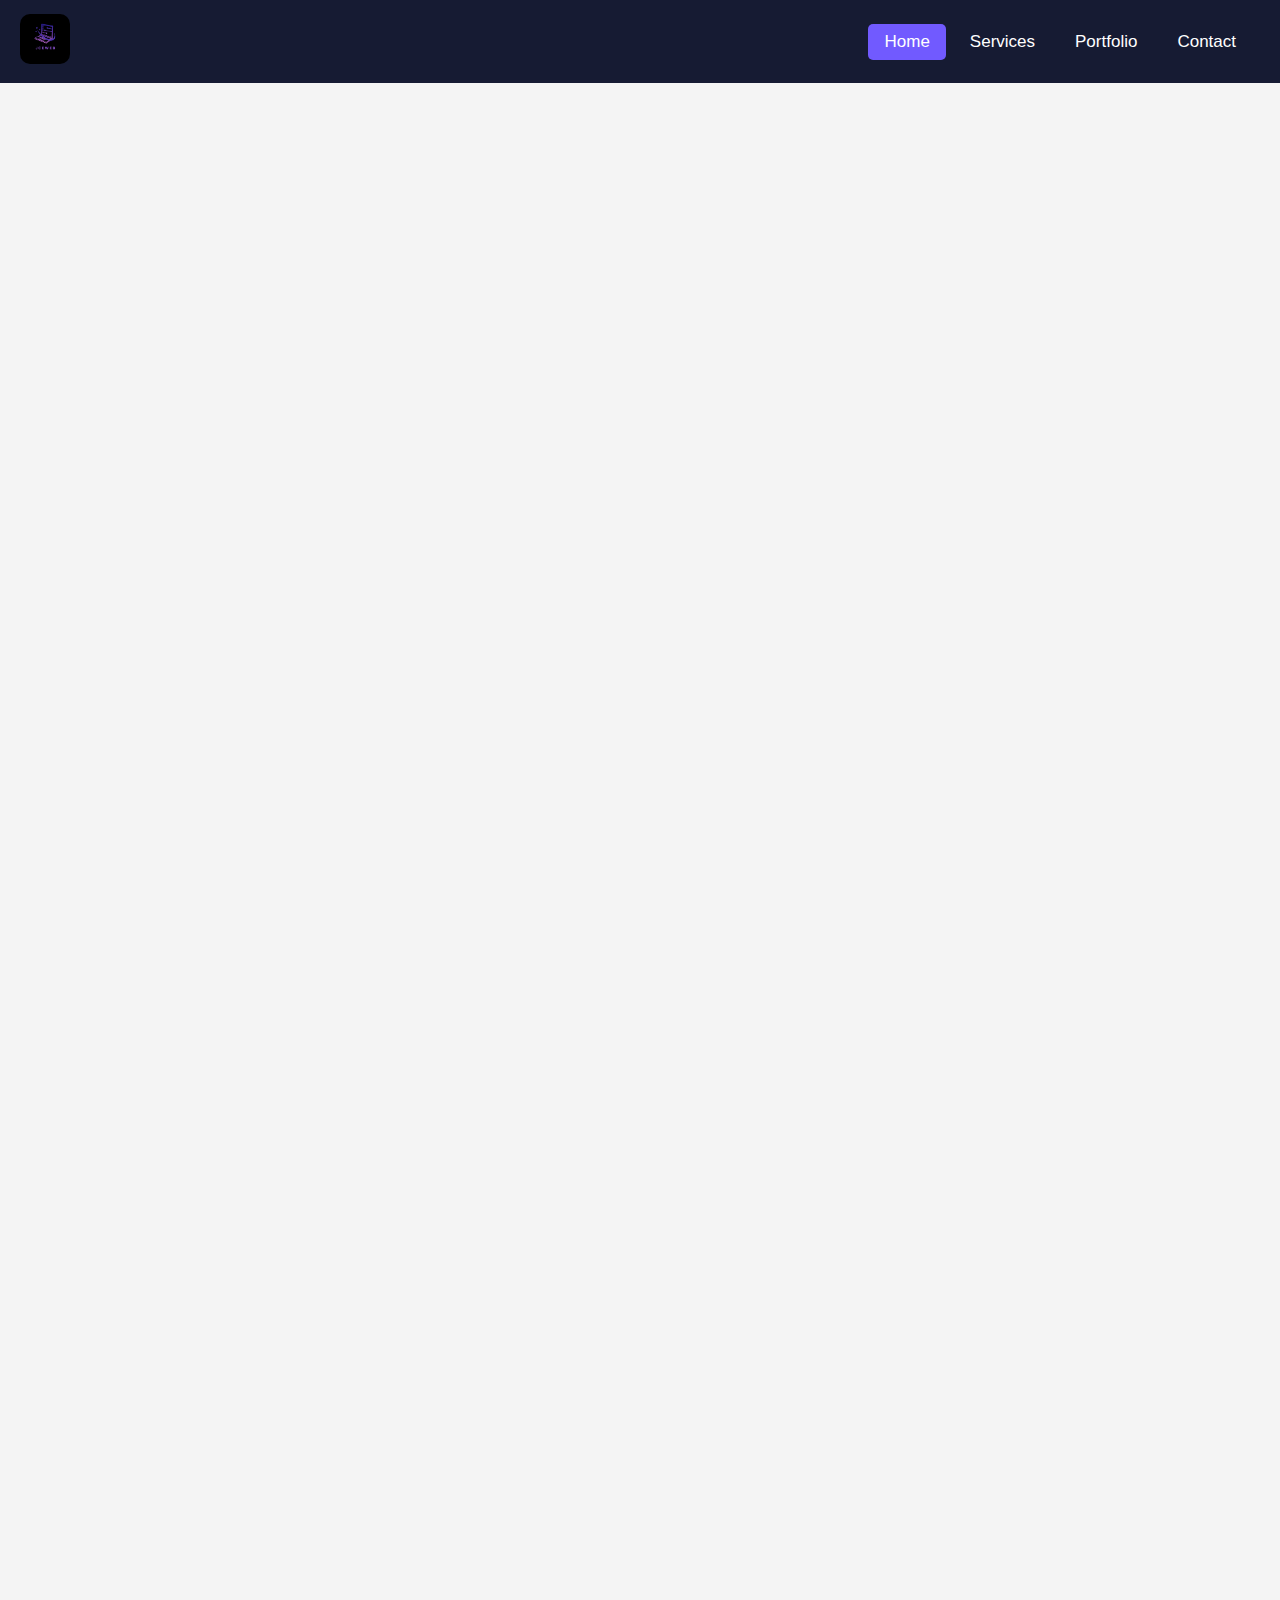
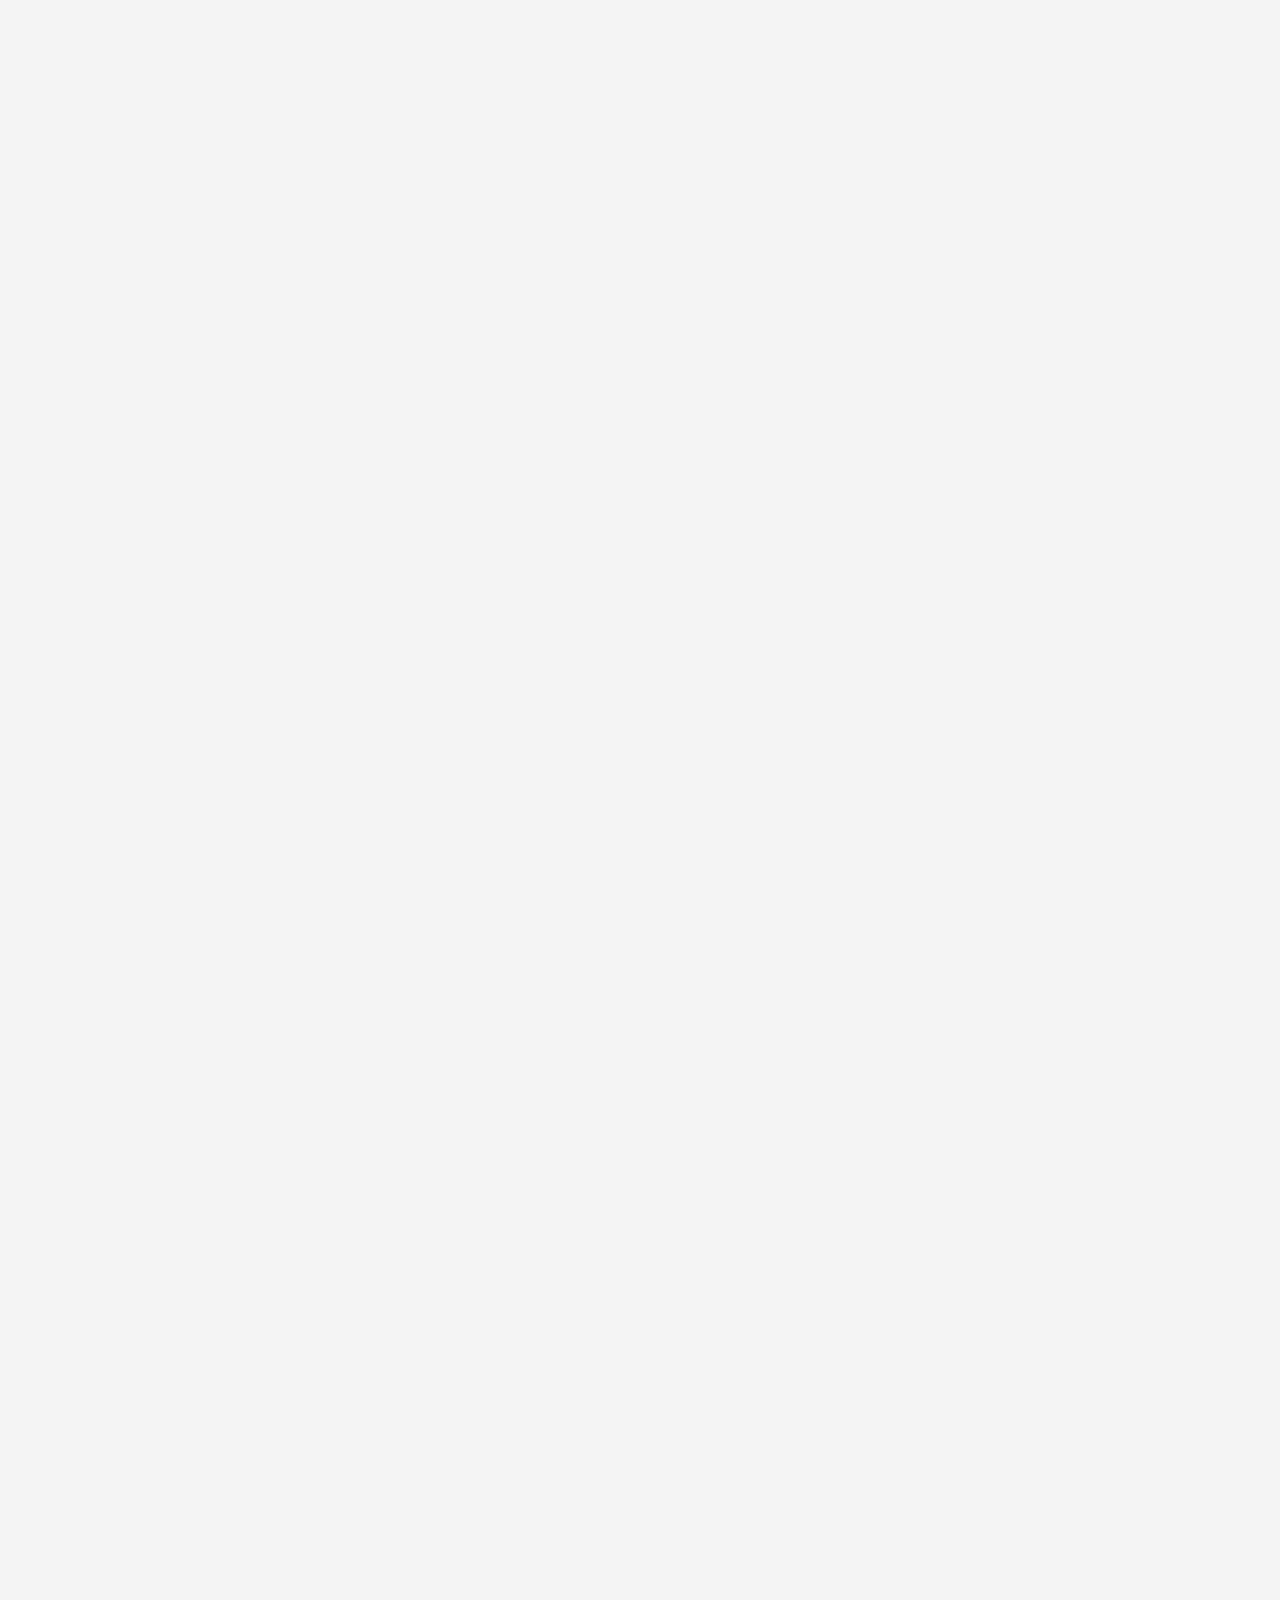
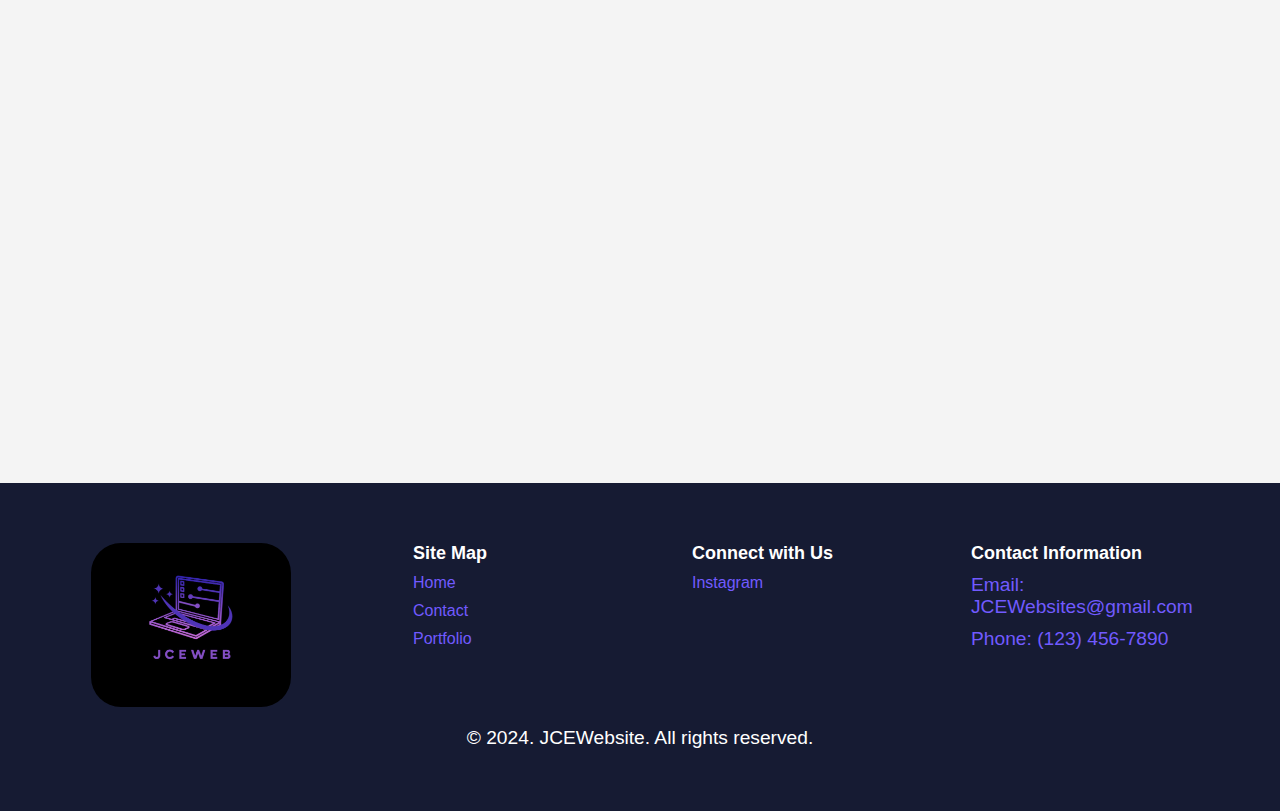
==== commit fbffcb72: "Add files via upload" ====
--- a/index.html
+++ b/index.html
@@ -37,36 +37,76 @@
     <div class="hero-content">
         <h1>Crafting Digital <span class="highlight">Spaces</span></h1>
         <p>Let us elevate your online presence</p>
-        <button class="start-project-btn">See Our Services</button>
+        <a href="services.html" class="start-project-btn" >See Our Services</a>
     </div>
     <div class="hero-image">
         <img src="LaptopGraphic.jpg" alt="Man on Laptop">
     </div>
+</section>
+
+
+
+
+  <section class="Portfolio-highlights">
+    <div class="highlight-image">
+      <img src="JustLaptopGraphic.jpg" alt="Man on Laptop">
+   </div>
+    <div class="highlight-content">
+        <h1>Our <span class="highlight">Portfolio</span></h1>
+        <p>Have a look at our portfolio</p>
+        <a href="portfolio.html" class="start-project-btn" >Portfolio</a>
+    </div>
+
   </section>
 
 
 
-  <section class="portfolio-highlights">
-    <div class="content">
-      <h2>Portfolio Highlights</h2>
-      <!-- Add portfolio items here -->
-	  <a href="portfolio.html" class="cta">See Portfolio</a>
+
+
+
+  <section class="reviews-section">
+    <div class="review-section-text">
+      <h1> See Our <span class="highlight">Happy</span> Customers</h1>
+    </div>
+    <div class="review-cards">
+      <div class="review-card">
+        <div class="rating">&#9733;&#9733;&#9733;&#9733;&#9733;</div>
+        <p class="review-text">Our experience with this company has been exceptional.</p>
+        <div class="review-author">
+          <img src="placeholder.jfif" alt="Avatar">
+          <span class="name">John Doe</span>
+          <span class="position">CEO, ABC Company</span>
+        </div>
+      </div>
+      <div class="review-card">
+        <div class="rating">&#9733;&#9733;&#9733;&#9733;&#9733;</div>
+        <p class="review-text">Our experience with this company has been exceptional.</p>
+        <div class="review-author">
+          <img src="placeholder.jfif" alt="Avatar">
+          <span class="name">John Doe</span>
+          <span class="position">CEO, ABC Company</span>
+        </div>
+      </div>
+      <div class="review-card">
+        <div class="rating">&#9733;&#9733;&#9733;&#9733;&#9733;</div>
+        <p class="review-text">Our experience with this company has been exceptional.</p>
+        <div class="review-author">
+          <img src="placeholder.jfif" alt="Avatar">
+          <span class="name">John Doe</span>
+          <span class="position">CEO, ABC Company</span>
+        </div>
+      </div>
+      <!-- Repeat for other review cards -->
     </div>
   </section>
+  
+  
 
-  <section class="client-testimonials">
-    <div class="content">
-      <h2>Client Testimonials</h2>
-      <p>Positive feedback from clients.</p>
-      <!-- Add testimonials here -->
-    </div>
-  </section>
-
-  <section class="contact">
-    <div class="content">
-      <h2>Contact us</h2>
-      <p>Reach out to us here</p>
-      <!-- Add testimonials here -->
+  <section class="index-Contact">
+    <div class="Contact-content">
+        <h1>Caught Your <span class="highlight">Interest?</span></h1>
+        <p>Feel free to contact us, we're available anytime!</p>
+        <a href="contact.html" class="start-project-btn" >Contact Us</a>
     </div>
   </section>
 
--- a/styles.css
+++ b/styles.css
@@ -11,6 +11,9 @@
 	overflow-x: hidden;
   }
 
+  a.nounderline {
+    text-decoration: none;
+}
   
   .navbar {
 	overflow: hidden;
@@ -147,9 +150,7 @@
 }
 
   
-.portfolio-highlights {
-  background-color: rgb(254, 255, 254);
-}
+
 
 
   
@@ -172,16 +173,19 @@
 .hero-content {
     flex: 1 1 40%;
     max-width: 600px;
+	margin-left: 50px;
 }
 
 .hero-image {
     flex: 1 1 50%;
     max-width: 500px;
+	margin-right: 50px;
 }
 
 .hero-image img {
     max-width: 100%;
     height: auto;
+	border-radius: 10px
 }
 
 h1 {
@@ -202,10 +206,14 @@
     font-size: 1rem;
     cursor: pointer;
     transition: background-color 0.3s ease;
-}
+	border-radius: 10px;
+	text-decoration: none;
+}
+
 
 .start-project-btn:hover {
     background-color:rgb(130, 160, 249);
+	text-decoration: none;
 }
 
 /* Media queries for responsive layout */
@@ -215,6 +223,10 @@
 		height: 120vh;
     }
 
+	.hero-content {
+		margin-left: 0px;
+}
+
     .hero-content,
     .hero-image {
         flex: 1 1 100%;
@@ -222,7 +234,8 @@
     }
 
     .hero-image {
-        margin-top: 2rem;
+        margin-top: 0.5rem;
+		margin-right: 0px;
 
     }
 }
@@ -230,33 +243,188 @@
 .highlight {
     color: rgb(113, 90, 255); /* Light blue color */
 }
-  
-  
-  .contact {
+
+.Portfolio-highlights {
+    display: flex;
+    flex-wrap: wrap;
+    justify-content: space-between;
+    align-items: center;
+    background-color:rgb(254, 255, 254);
+    color: black;
+    padding: 2rem;
+	
+	
+}
+
+.highlight-content {
+    flex: 1 1 40%;
+    max-width: 600px;
+	margin-right: 50px;
+}
+
+.highlight-image {
+    flex: 1 1 50%;
+    max-width: 500px;
+	margin-left: 50px;
+}
+
+.highlight-image img {
+    max-width: 100%;
+    height: auto;
+	border-radius: 10px;
+}
+
+h1 {
+    font-size: 3rem;
+    margin-bottom: 1rem;
+}
+
+p {
+    font-size: 1.2rem;
+    margin-bottom: 2rem;
+}
+
+
+.start-project-btn:hover {
+    background-color:rgb(130, 160, 249);
+}
+
+/* Media queries for responsive layout */
+@media screen and (max-width: 768px) {
+    .Portfolio-highlights{
+        text-align: center;
+		height: 120vh;
+    }
+
+	.highlight-content {
+		margin-right: 0px;
+	}
+
+    .highlight-content,
+    .highlight-image {
+        flex: 1 1 100%;
+        max-width: 100%;
+    }
+
+    .highlight-image {
+        margin-top: 0.5rem;
+		margin-left: 0px;
+
+    }
+  
+}
+
+.reviews-section {
+	background-color: #e9ebf8;
+	padding: 50px 20px;
+	text-align: center;
+	display: flex;
+	flex-wrap: wrap;
+  }
+
+  
+  
+  .review-cards {
+	display: flex;
+	flex-wrap: wrap;
+	justify-content: center;
+	gap: 20px;
+  }
+
+
+  
+  .review-card {
+	background-color: white;
+	border-radius: 10px;
+	box-shadow: 0 4px 8px rgba(0, 0, 0, 0.1);
 	padding: 20px;
-	max-width: 800px;
-	margin: 20px auto;
-	background-color: rgb(254, 255, 254);
-	box-shadow: 0 2px 4px rgba(0, 0, 0, 0.1);
-  }
-  
-  .contact h2 {
-	border-bottom: 2px solid rgb(113, 90, 255);
-	padding-bottom: 10px;
-  }
-  
-  .contact p {
-	font-size: 1.1em;
-  }
-  
-  .contact a {
-	color: rgb(113, 90, 255);
-	text-decoration: none;
-  }
-  
-  .contact a:hover {
-	text-decoration: underline;
-  }
+	margin: 10px;
+	flex: 1 1 300px;
+	max-width: 300px;
+	transition: transform 0.3s ease;
+  }
+  
+  .review-card:hover {
+	transform: scale(1.05);
+  }
+  
+  .rating {
+	color: gold;
+	font-size: 1.5rem;
+	margin-bottom: 10px;
+  }
+  
+  .review-text {
+	font-size: 1rem;
+	margin-bottom: 10px;
+  }
+  
+  .review-author {
+	display: flex;
+	align-items: center;
+	margin-top: 15px;
+  }
+  
+  .review-author img {
+	border-radius: 50%;
+	width: 50px;
+	height: 50px;
+	margin-right: 10px;
+  }
+  
+  .review-author .name {
+	font-weight: bold;
+  }
+  
+  .review-author .position {
+	font-size: 0.9rem;
+	color: #555;
+  }
+  
+  /* Media Queries */
+  @media (max-width: 1024px) {
+
+	.review-card {
+	  flex: 1 1 45%;
+	  max-width: 45%;
+	}
+  }
+  
+  @media (max-width: 768px) {
+
+	.reviews-section {
+
+	height: 150vh;
+
+	}
+	.review-cards {
+	  flex-direction: column;
+	  align-items: center;
+	}
+  
+	.review-card {
+	  max-width: 90%;
+	}
+  }
+  
+  @media (max-width: 480px) {
+	.reviews-section h2 {
+	  font-size: 2rem;
+	}
+  
+	.reviews-section p {
+	  font-size: 1rem;
+	}
+  
+	.review-card {
+	  padding: 15px;
+	  max-width: 60%;
+	}
+  }
+  
+
+	
+  
   
   /* Responsive Styles */
   @media (max-width: 768px) {
